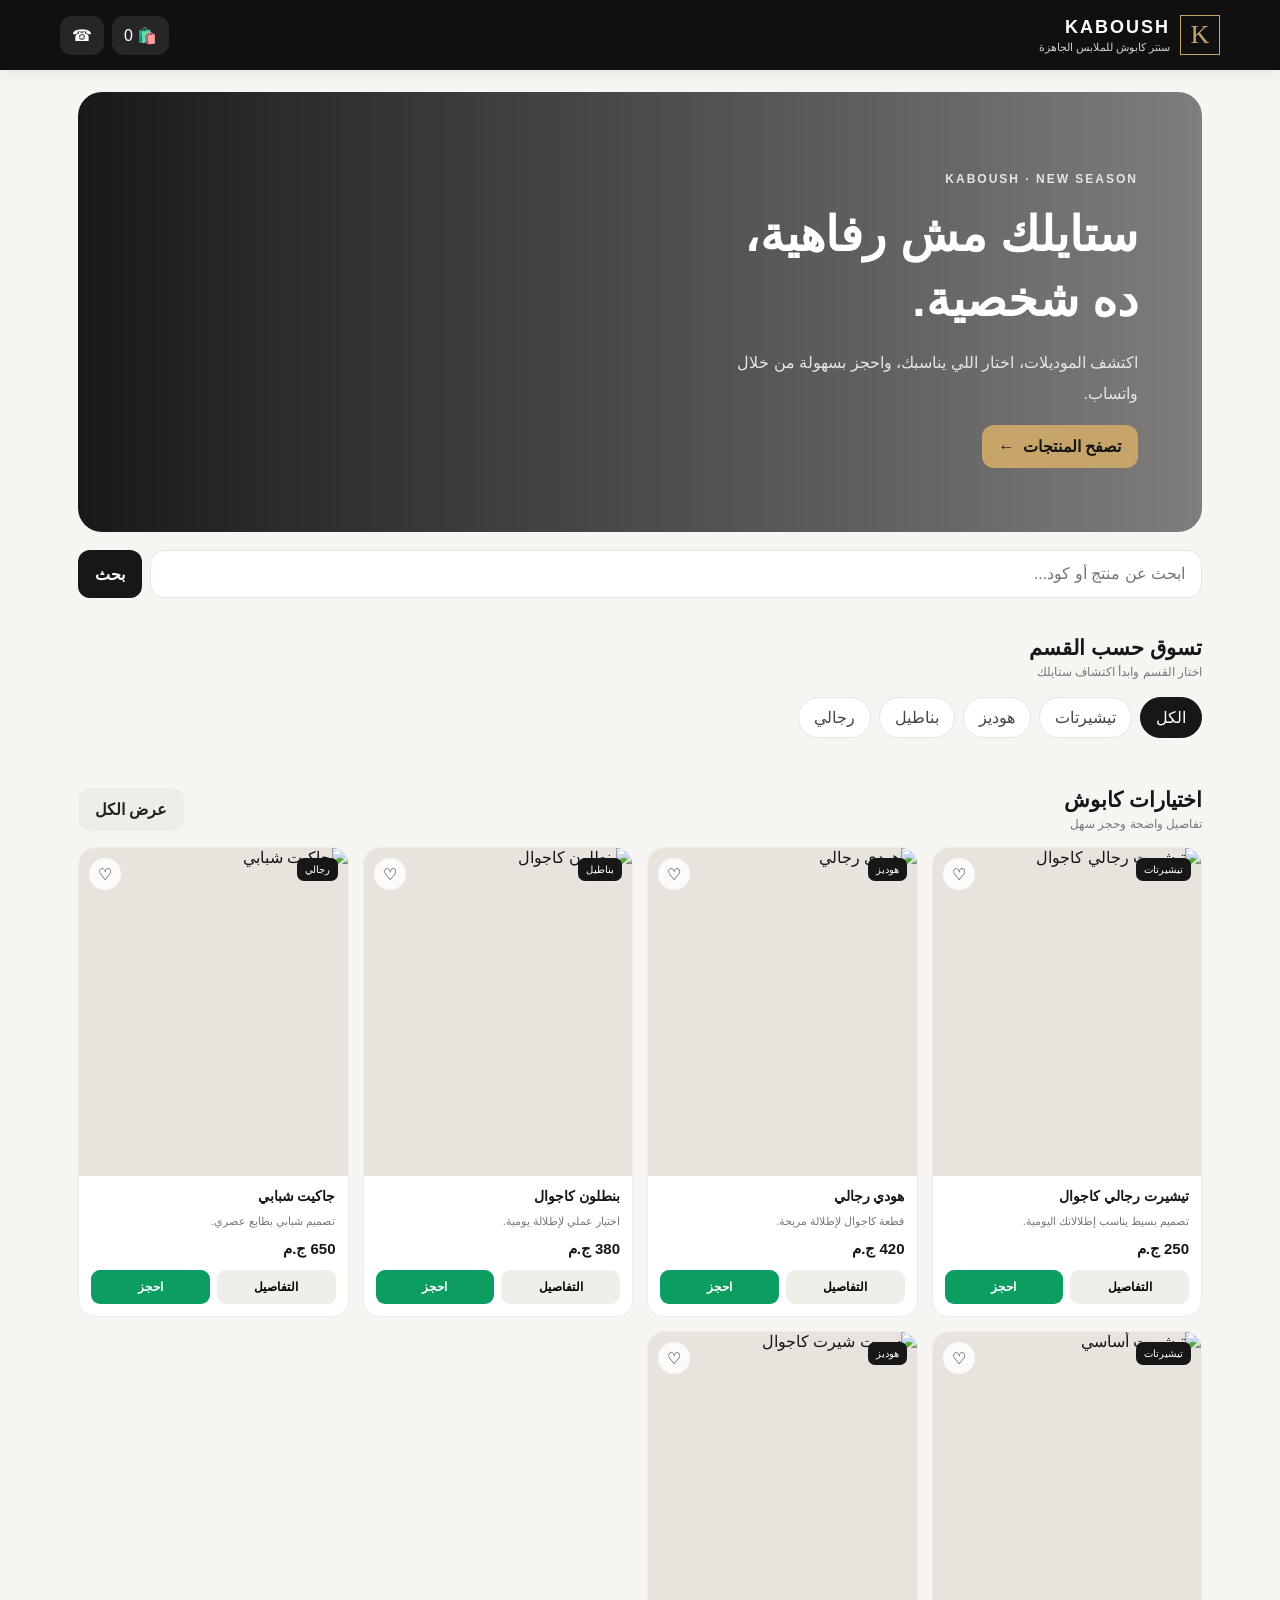
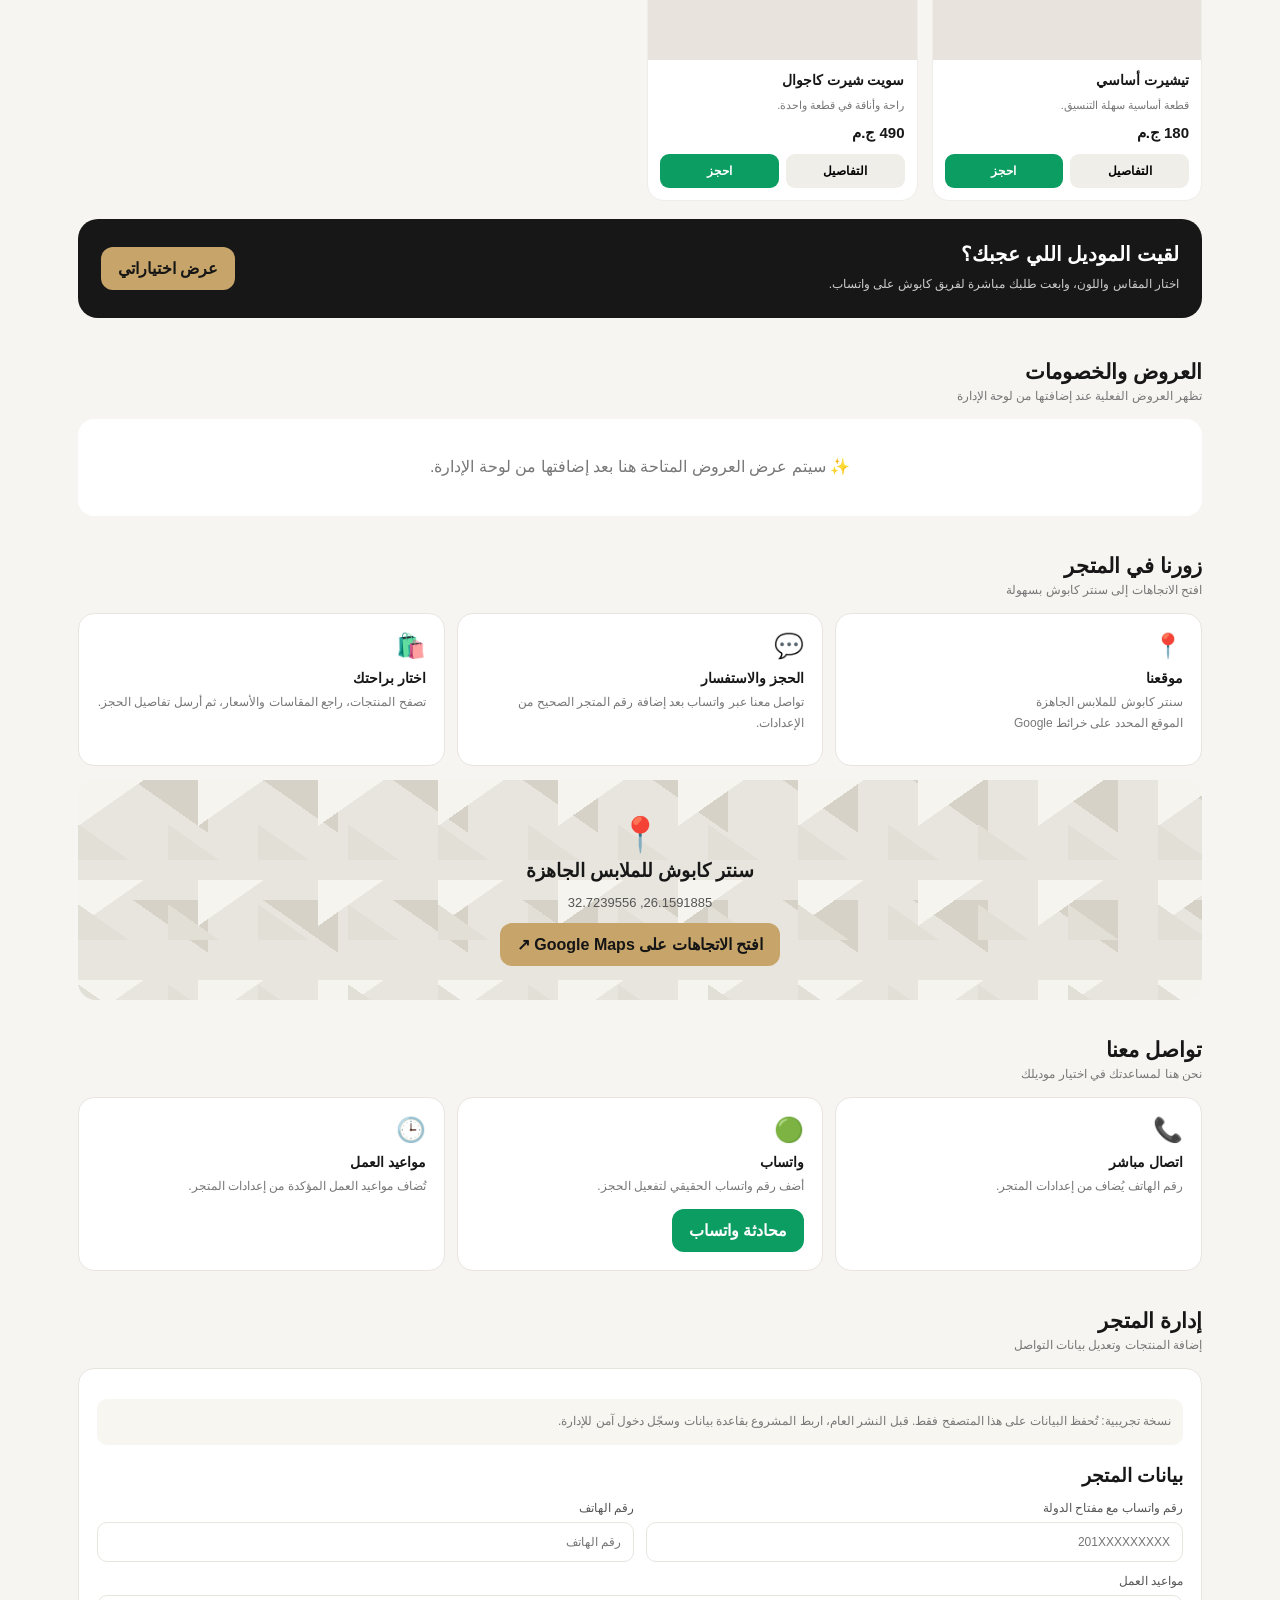
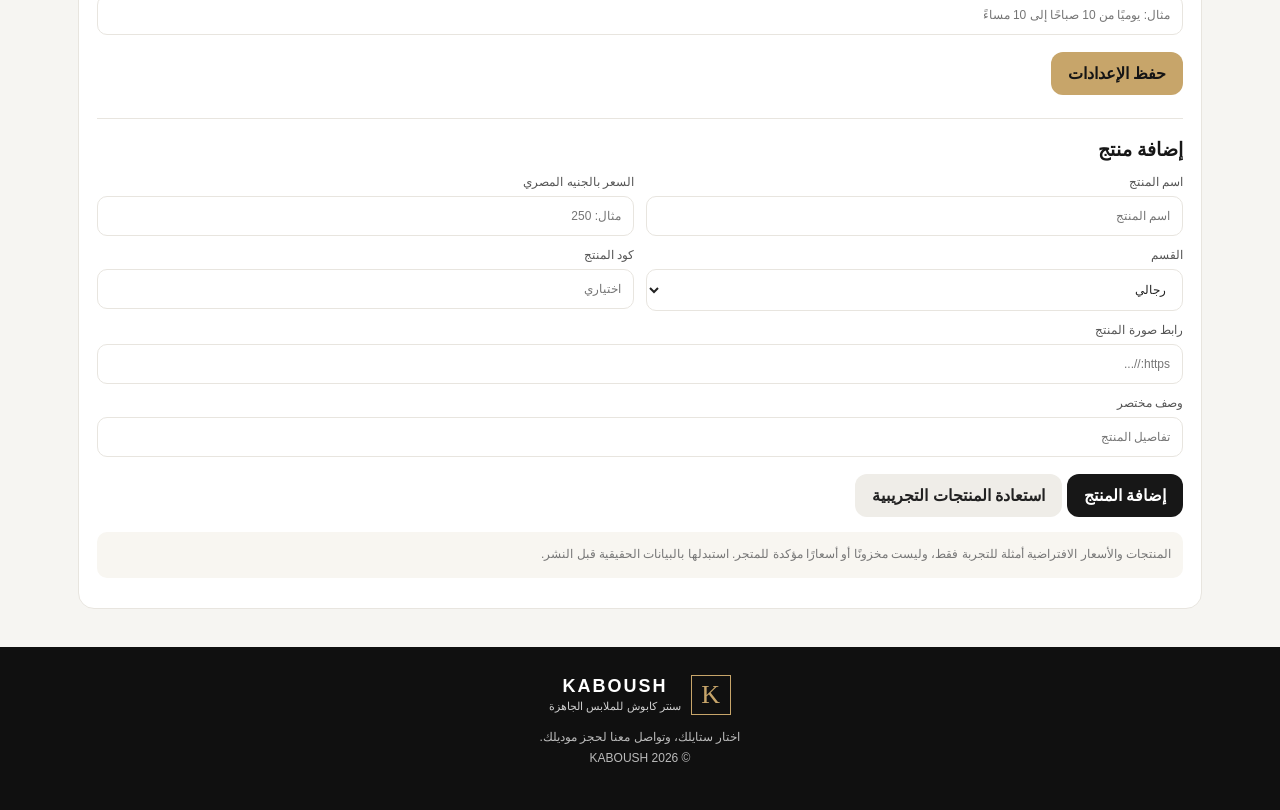
==== index.html @ fc2e143f "Add files via upload" ====
<!doctype html>
<html lang="ar" dir="rtl">
<head>
  <meta charset="utf-8">
  <meta name="viewport" content="width=device-width, initial-scale=1, viewport-fit=cover">
  <meta name="theme-color" content="#111111">
  <meta name="description" content="سنتر كابوش للملابس الجاهزة — تصفح الموديلات واحجز عبر واتساب">
  <title>KABOUSH | سنتر كابوش</title>
  <link rel="manifest" href="manifest.json">
  <link rel="stylesheet" href="styles.css">
</head>
<body>
  <header class="topbar">
    <a class="brand" href="#home" aria-label="الصفحة الرئيسية">
      <span class="brand-mark">K</span>
      <span><strong>KABOUSH</strong><small>سنتر كابوش للملابس الجاهزة</small></span>
    </a>
    <div class="top-actions">
      <button class="icon-button" id="cartTop" aria-label="قائمة الحجز">🛍️ <span id="cartCount">0</span></button>
      <a class="icon-button" href="#contact" aria-label="تواصل معنا">☎</a>
    </div>
  </header>

  <main id="home" class="app-shell">
    <section class="hero">
      <div class="hero-copy">
        <p class="eyebrow">KABOUSH · NEW SEASON</p>
        <h1>ستايلك مش رفاهية،<br>ده شخصية.</h1>
        <p>اكتشف الموديلات، اختار اللي يناسبك، واحجز بسهولة من خلال واتساب.</p>
        <a class="button button-gold" href="#products">تصفح المنتجات <span>←</span></a>
      </div>
    </section>

    <form class="search-bar" id="searchForm">
      <input id="searchInput" type="search" placeholder="ابحث عن منتج أو كود..." aria-label="ابحث عن منتج">
      <button class="button button-dark" type="submit">بحث</button>
    </form>

    <section class="section">
      <div class="section-heading">
        <div><h2>تسوق حسب القسم</h2><p>اختار القسم وابدأ اكتشاف ستايلك</p></div>
      </div>
      <div id="categoryChips" class="chips"></div>
    </section>

    <section class="section" id="products">
      <div class="section-heading">
        <div><h2 id="productHeading">اختيارات كابوش</h2><p>تفاصيل واضحة وحجز سهل</p></div>
        <button class="button button-light" id="showAll">عرض الكل</button>
      </div>
      <div id="productGrid" class="product-grid"></div>
    </section>

    <section class="callout">
      <div><h2>لقيت الموديل اللي عجبك؟</h2><p>اختار المقاس واللون، وابعت طلبك مباشرة لفريق كابوش على واتساب.</p></div>
      <button class="button button-gold" id="openCartCallout">عرض اختياراتي</button>
    </section>

    <section class="section" id="offers">
      <div class="section-heading"><div><h2>العروض والخصومات</h2><p>تظهر العروض الفعلية عند إضافتها من لوحة الإدارة</p></div></div>
      <div class="empty-state">✨ سيتم عرض العروض المتاحة هنا بعد إضافتها من لوحة الإدارة.</div>
    </section>

    <section class="section" id="location">
      <div class="section-heading"><div><h2>زورنا في المتجر</h2><p>افتح الاتجاهات إلى سنتر كابوش بسهولة</p></div></div>
      <div class="info-grid">
        <article class="info-card"><span class="info-icon">📍</span><h3>موقعنا</h3><p>سنتر كابوش للملابس الجاهزة<br>الموقع المحدد على خرائط Google</p></article>
        <article class="info-card"><span class="info-icon">💬</span><h3>الحجز والاستفسار</h3><p>تواصل معنا عبر واتساب بعد إضافة رقم المتجر الصحيح من الإعدادات.</p></article>
        <article class="info-card"><span class="info-icon">🛍️</span><h3>اختار براحتك</h3><p>تصفح المنتجات، راجع المقاسات والأسعار، ثم أرسل تفاصيل الحجز.</p></article>
      </div>
      <div class="map-card">
        <div><span class="map-pin">📍</span><h3>سنتر كابوش للملابس الجاهزة</h3><p>26.1591885, 32.7239556</p>
        <a class="button button-gold" target="_blank" rel="noopener" href="https://www.google.com/maps/dir/?api=1&destination=26.1591885,32.7239556">افتح الاتجاهات على Google Maps ↗</a></div>
      </div>
    </section>

    <section class="section" id="contact">
      <div class="section-heading"><div><h2>تواصل معنا</h2><p>نحن هنا لمساعدتك في اختيار موديلك</p></div></div>
      <div class="info-grid">
        <article class="info-card"><span class="info-icon">📞</span><h3>اتصال مباشر</h3><p id="phoneText">رقم الهاتف يُضاف من إعدادات المتجر.</p><a id="phoneLink" class="button button-light hidden" href="#">اتصل الآن</a></article>
        <article class="info-card"><span class="info-icon">🟢</span><h3>واتساب</h3><p id="whatsappText">أضف رقم واتساب الحقيقي لتفعيل الحجز.</p><button class="button button-green" id="contactWhatsApp">محادثة واتساب</button></article>
        <article class="info-card"><span class="info-icon">🕒</span><h3>مواعيد العمل</h3><p id="hoursText">تُضاف مواعيد العمل المؤكدة من إعدادات المتجر.</p></article>
      </div>
    </section>

    <section class="section" id="admin">
      <div class="section-heading"><div><h2>إدارة المتجر</h2><p>إضافة المنتجات وتعديل بيانات التواصل</p></div></div>
      <div class="admin-panel">
        <p class="notice">نسخة تجريبية: تُحفظ البيانات على هذا المتصفح فقط. قبل النشر العام، اربط المشروع بقاعدة بيانات وسجّل دخول آمن للإدارة.</p>
        <h3>بيانات المتجر</h3>
        <div class="form-grid">
          <label>رقم واتساب مع مفتاح الدولة<input id="adminWhatsapp" inputmode="numeric" placeholder="201XXXXXXXXX"></label>
          <label>رقم الهاتف<input id="adminPhone" inputmode="tel" placeholder="رقم الهاتف"></label>
          <label class="full-width">مواعيد العمل<input id="adminHours" placeholder="مثال: يوميًا من 10 صباحًا إلى 10 مساءً"></label>
        </div>
        <button class="button button-gold" id="saveSettings">حفظ الإعدادات</button>
        <hr>
        <h3>إضافة منتج</h3>
        <div class="form-grid">
          <label>اسم المنتج<input id="pName" placeholder="اسم المنتج"></label>
          <label>السعر بالجنيه المصري<input id="pPrice" type="number" min="0" placeholder="مثال: 250"></label>
          <label>القسم<select id="pCategory"><option>رجالي</option><option>تيشيرتات</option><option>بناطيل</option><option>هوديز</option><option>أخرى</option></select></label>
          <label>كود المنتج<input id="pCode" placeholder="اختياري"></label>
          <label class="full-width">رابط صورة المنتج<input id="pImage" type="url" placeholder="https://..."></label>
          <label class="full-width">وصف مختصر<input id="pDesc" placeholder="تفاصيل المنتج"></label>
        </div>
        <button class="button button-dark" id="addProduct">إضافة المنتج</button>
        <button class="button button-light" id="resetDemo">استعادة المنتجات التجريبية</button>
        <p class="notice">المنتجات والأسعار الافتراضية أمثلة للتجربة فقط، وليست مخزونًا أو أسعارًا مؤكدة للمتجر. استبدلها بالبيانات الحقيقية قبل النشر.</p>
      </div>
    </section>
  </main>

  <footer class="footer">
    <div class="brand footer-brand"><span class="brand-mark">K</span><span><strong>KABOUSH</strong><small>سنتر كابوش للملابس الجاهزة</small></span></div>
    <p>اختار ستايلك، وتواصل معنا لحجز موديلك.<br>© <span id="year"></span> KABOUSH</p>
  </footer>

  <nav class="bottom-nav" aria-label="التنقل الرئيسي">
    <a class="nav-item active" href="#home"><span>⌂</span>الرئيسية</a>
    <a class="nav-item" href="#products"><span>▦</span>المنتجات</a>
    <a class="nav-item" href="#offers"><span>％</span>العروض</a>
    <button class="nav-item" id="cartNav"><span>♡</span>اختياراتي</button>
    <a class="nav-item" href="#location"><span>⌖</span>موقعنا</a>
  </nav>

  <div class="modal-backdrop" id="modalBackdrop" role="dialog" aria-modal="true" aria-labelledby="modalTitle">
    <div class="modal">
      <div class="modal-heading"><h2 id="modalTitle">تفاصيل المنتج</h2><button class="close-button" id="closeModal" aria-label="إغلاق">×</button></div>
      <div id="modalBody"></div>
    </div>
  </div>
  <div id="toast" class="toast" role="status"></div>
  <script src="app.js"></script>
</body>
</html>
---- styles.css ----
*{box-sizing:border-box} :root{--bg:#f6f5f2;--ink:#171717;--muted:#777;--card:#fff;--gold:#c7a56a;--green:#0b9d62;--line:#e8e5df;--dark:#101010}html{scroll-behavior:smooth;scroll-padding-top:82px}body{margin:0;background:var(--bg);color:var(--ink);font-family:Tahoma,Arial,sans-serif}button,input,select{font:inherit}button,a{cursor:pointer}a{color:inherit;text-decoration:none}.topbar{height:70px;background:#101010;color:white;display:flex;align-items:center;justify-content:space-between;padding:0 max(14px,calc((100vw - 1160px)/2));position:sticky;top:0;z-index:10;box-shadow:0 3px 18px #0001}.brand{display:flex;align-items:center;gap:10px}.brand-mark{width:40px;height:40px;border:1px solid var(--gold);color:var(--gold);display:grid;place-items:center;font-family:Georgia,serif;font-size:26px;flex-shrink:0}.brand strong{display:block;letter-spacing:2px;font-size:18px}.brand small{display:block;color:#cfcfcf;font-size:11px;margin-top:3px}.top-actions{display:flex;gap:8px}.icon-button{background:#262626;color:white;border:0;border-radius:12px;padding:10px 12px}.app-shell{max-width:1160px;margin:auto;padding-bottom:20px}.hero{margin:22px 18px 18px;border-radius:24px;overflow:hidden;min-height:310px;background:linear-gradient(90deg,#080808ed,#08080880),url('https://images.unsplash.com/photo-1529139574466-a303027c1d8b?auto=format&fit=crop&w=1600&q=85') center 38%/cover;color:white;display:flex;align-items:center;padding:clamp(24px,6vw,64px)}.hero-copy{max-width:520px}.eyebrow{color:var(--gold);font-size:12px;letter-spacing:2px;font-weight:bold}.hero h1{font-size:clamp(30px,5vw,48px);line-height:1.35;margin:12px 0}.hero p{color:#e5e5e5;line-height:1.9;max-width:440px}.button{border:0;border-radius:12px;padding:12px 17px;font-weight:bold;display:inline-flex;align-items:center;justify-content:center;gap:8px;transition:transform .18s,opacity .18s}.button:hover{transform:translateY(-1px)}.button-gold{background:var(--gold);color:#151515}.button-dark{background:#171717;color:white}.button-light{background:#efede8;color:#222}.button-green{background:var(--green);color:white}.search-bar{display:flex;gap:8px;margin:0 18px 18px}.search-bar input{flex:1;min-width:0;padding:14px 16px;border:1px solid var(--line);border-radius:14px;background:white;outline:none}.search-bar input:focus,input:focus,select:focus{border-color:var(--gold);box-shadow:0 0 0 3px #c7a56a22}.section{padding:8px 18px 18px}.section-heading{display:flex;align-items:center;justify-content:space-between;gap:12px;margin:12px 0 16px}.section-heading h2{font-size:21px;margin:0}.section-heading p{color:var(--muted);font-size:12px;margin:5px 0 0}.chips{display:flex;gap:8px;overflow:auto;padding:2px 0 12px}.chip{white-space:nowrap;padding:10px 15px;border:1px solid var(--line);background:white;border-radius:999px;color:#444}.chip.active{background:#171717;color:white;border-color:#171717}.product-grid{display:grid;grid-template-columns:repeat(4,minmax(0,1fr));gap:14px}.product-card{background:var(--card);border-radius:17px;overflow:hidden;border:1px solid #efede8;transition:transform .2s,box-shadow .2s}.product-card:hover{transform:translateY(-3px);box-shadow:0 12px 28px #0000000d}.product-photo{aspect-ratio:.82;position:relative;background:#e8e4dd;overflow:hidden}.product-photo img{width:100%;height:100%;object-fit:cover;display:block}.badge{position:absolute;top:10px;right:10px;background:#171717;color:white;font-size:10px;padding:6px 8px;border-radius:7px}.heart{position:absolute;left:10px;top:10px;background:#ffffffdb;border-radius:50%;width:32px;height:32px;border:0}.product-info{padding:12px}.product-name{font-size:14px;font-weight:bold;margin:0 0 8px}.product-desc{font-size:11px;color:var(--muted);margin:0 0 10px;line-height:1.7}.price-row{display:flex;align-items:center;gap:8px;margin-bottom:12px}.price{font-weight:bold;font-size:15px}.product-actions{display:flex;gap:7px}.product-actions button{flex:1;border:0;border-radius:9px;padding:10px 6px;font-size:12px;font-weight:bold}.view-button{background:#f0eee9}.book-button{background:var(--green);color:white}.empty-state{padding:34px 15px;text-align:center;color:var(--muted);background:white;border-radius:16px;line-height:1.8}.callout{margin:0 18px 22px;background:#171717;color:white;border-radius:20px;padding:23px;display:flex;align-items:center;justify-content:space-between;gap:16px}.callout h2{font-size:20px;margin:0 0 8px}.callout p{font-size:12px;color:#ccc;line-height:1.7;margin:0}.callout .button{flex-shrink:0}.info-grid{display:grid;grid-template-columns:repeat(3,1fr);gap:12px}.info-card{background:white;border:1px solid var(--line);border-radius:16px;padding:18px}.info-icon{font-size:24px}.info-card h3{font-size:14px;margin:10px 0 6px}.info-card p{font-size:12px;line-height:1.8;color:var(--muted);margin:0 0 12px}.map-card{margin-top:14px;background-color:#e8e5df;border-radius:18px;min-height:220px;display:grid;place-items:center;text-align:center;padding:24px;background-image:linear-gradient(35deg,#e2dfd6 25%,transparent 25%),linear-gradient(145deg,#f6f4ee 25%,transparent 25%),linear-gradient(35deg,transparent 75%,#d6d2c8 75%);background-size:90px 80px,120px 100px,130px 120px}.map-pin{font-size:34px}.map-card h3{margin:6px}.map-card p{font-size:13px;color:#555}.footer{background:#101010;color:white;padding:28px 20px;margin-top:20px;text-align:center}.footer-brand{justify-content:center}.footer p{color:#bbb;font-size:12px;line-height:1.8}.bottom-nav{position:fixed;bottom:0;left:0;right:0;z-index:20;background:#fff;border-top:1px solid var(--line);display:flex;justify-content:center;padding-bottom:env(safe-area-inset-bottom);box-shadow:0 -4px 18px #00000008}.bottom-nav>*{width:min(1160px,100%)}.bottom-nav{display:grid;grid-template-columns:repeat(5,1fr)}.nav-item{background:white;color:#777;border:0;padding:9px 4px 7px;font-size:10px;display:flex;align-items:center;flex-direction:column;gap:4px}.nav-item span{font-size:19px}.nav-item.active{color:#111;font-weight:bold}.nav-item.active span{color:#b48b4e}.modal-backdrop{position:fixed;inset:0;background:#0008;z-index:50;display:none;align-items:flex-end;justify-content:center}.modal-backdrop.show{display:flex}.modal{background:white;border-radius:24px 24px 0 0;width:min(600px,100%);max-height:92vh;overflow:auto;padding:22px}.modal-heading{display:flex;justify-content:space-between;align-items:center;gap:10px}.modal-heading h2{font-size:20px}.close-button{background:#eee;border:0;border-radius:50%;width:36px;height:36px;font-size:22px}.detail-image{width:100%;max-height:290px;object-fit:cover;border-radius:14px}.field-label,.form-grid label{display:flex;flex-direction:column;gap:7px;font-size:12px;color:#555}.form-grid{display:grid;grid-template-columns:1fr 1fr;gap:12px;margin:14px 0}.form-grid input,.form-grid select,.modal input,.modal select{width:100%;padding:12px;border:1px solid var(--line);border-radius:10px;background:white;color:#222}.full-width{grid-column:1/-1}.cart-line{display:flex;align-items:center;gap:12px;border-bottom:1px solid var(--line);padding:12px 0}.cart-line img{width:65px;height:75px;object-fit:cover;border-radius:10px}.cart-grow{flex:1;min-width:0}.cart-grow p{font-size:12px;color:#777;line-height:1.7}.qty-controls{display:flex;gap:8px;align-items:center}.qty-controls button{background:#eee;border:0;border-radius:7px;padding:5px 10px}.notice{font-size:12px;color:#777;line-height:1.8;background:#f8f6f1;padding:12px;border-radius:10px}.admin-panel{background:#fff;border:1px solid var(--line);padding:18px;border-radius:16px}.admin-panel h3{margin:20px 0 10px}.admin-panel hr{border:0;border-top:1px solid var(--line);margin:20px 0}.admin-panel .button{margin:3px 0}.toast{position:fixed;bottom:92px;left:50%;transform:translateX(-50%);background:#171717;color:white;padding:12px 18px;border-radius:12px;z-index:100;display:none;max-width:90%;font-size:13px}.toast.show{display:block}.hidden{display:none!important}@media(max-width:800px){.product-grid{grid-template-columns:repeat(2,minmax(0,1fr));gap:10px}.hero{min-height:300px;margin:12px;border-radius:20px;background-position:58% center}.hero h1{font-size:30px}.section{padding:8px 12px 16px}.search-bar{margin:0 12px 14px}.callout{margin:0 12px 20px}.info-grid{grid-template-columns:1fr}.topbar{padding:0 12px}.brand strong{font-size:16px}.product-info{padding:10px}.product-name{font-size:13px}.app-shell{padding-bottom:80px}.footer{margin-bottom:60px}}@media(min-width:801px){.bottom-nav{display:none}.modal-backdrop{align-items:center}.modal{border-radius:24px}.app-shell{padding-bottom:0}}@media(max-width:380px){.product-actions{flex-direction:column}.brand small{font-size:9px}.callout{align-items:flex-start;flex-direction:column}.form-grid{grid-template-columns:1fr}.full-width{grid-column:auto}}
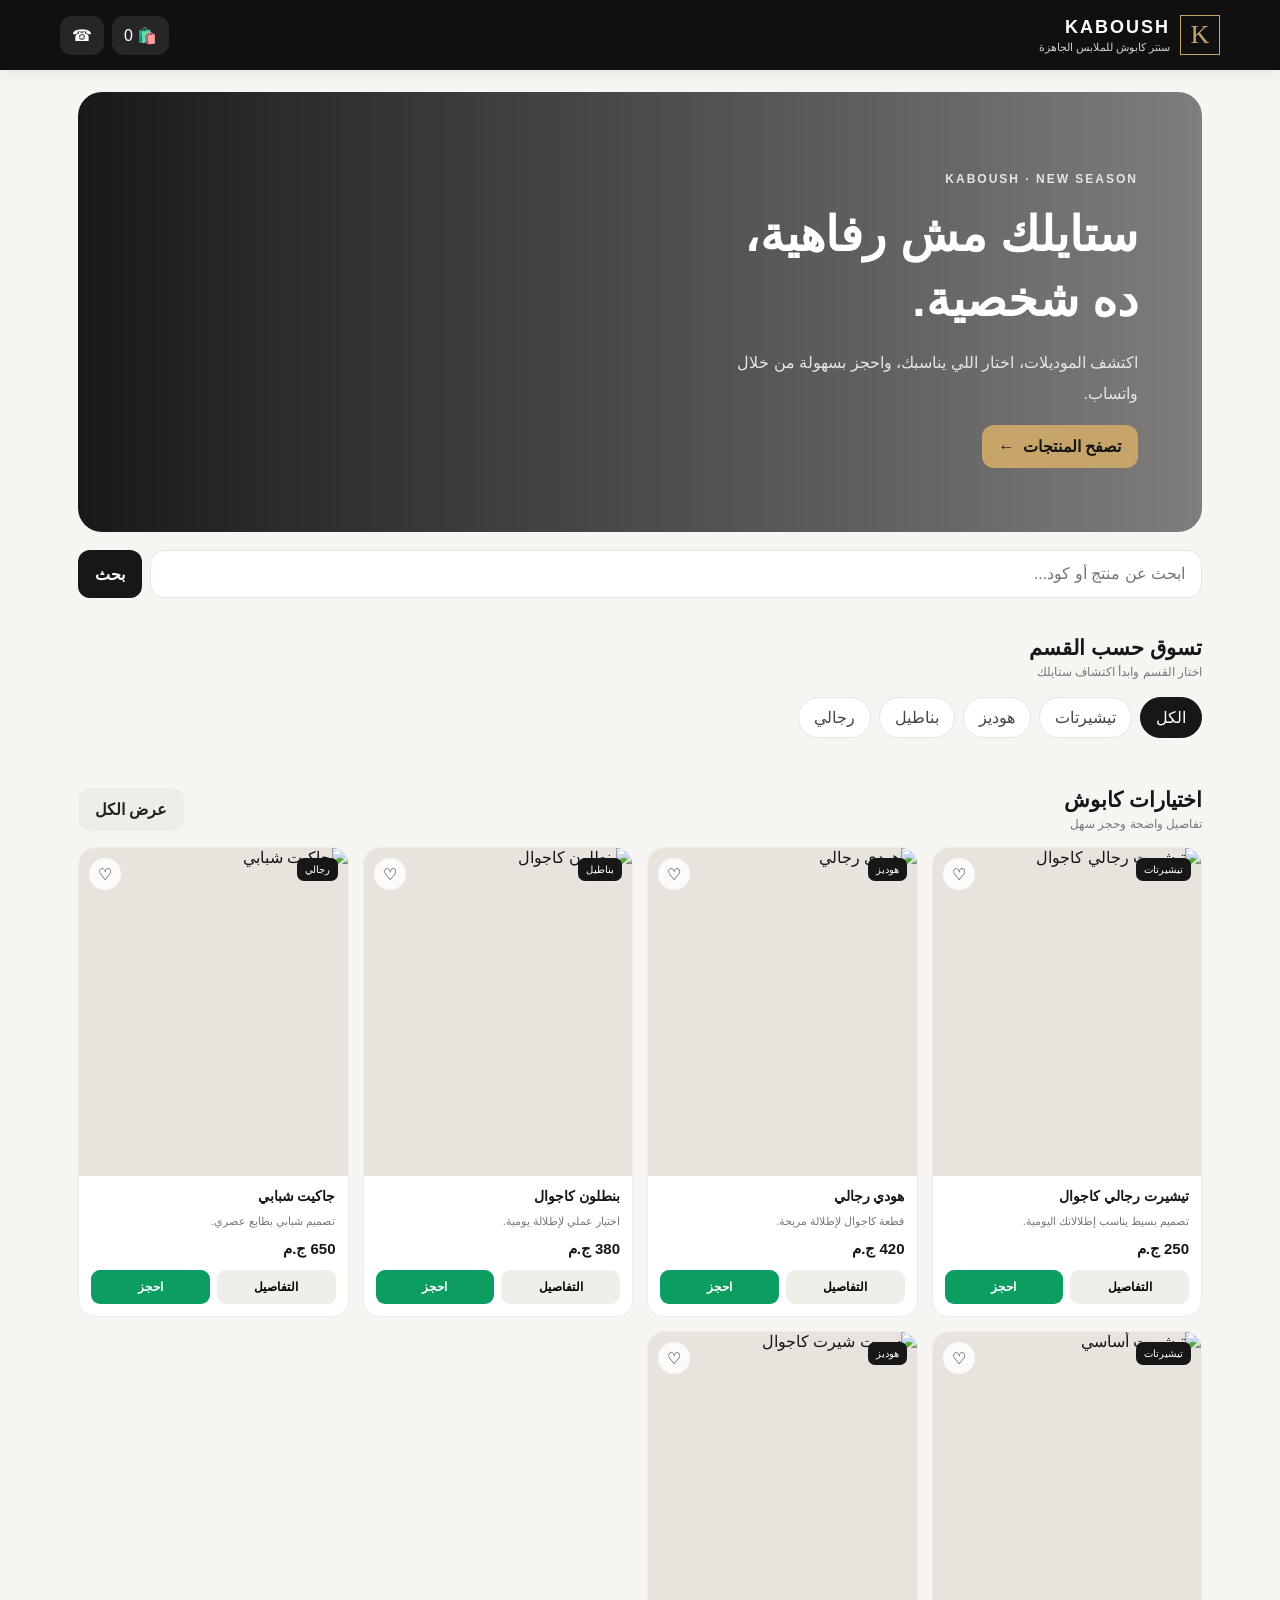
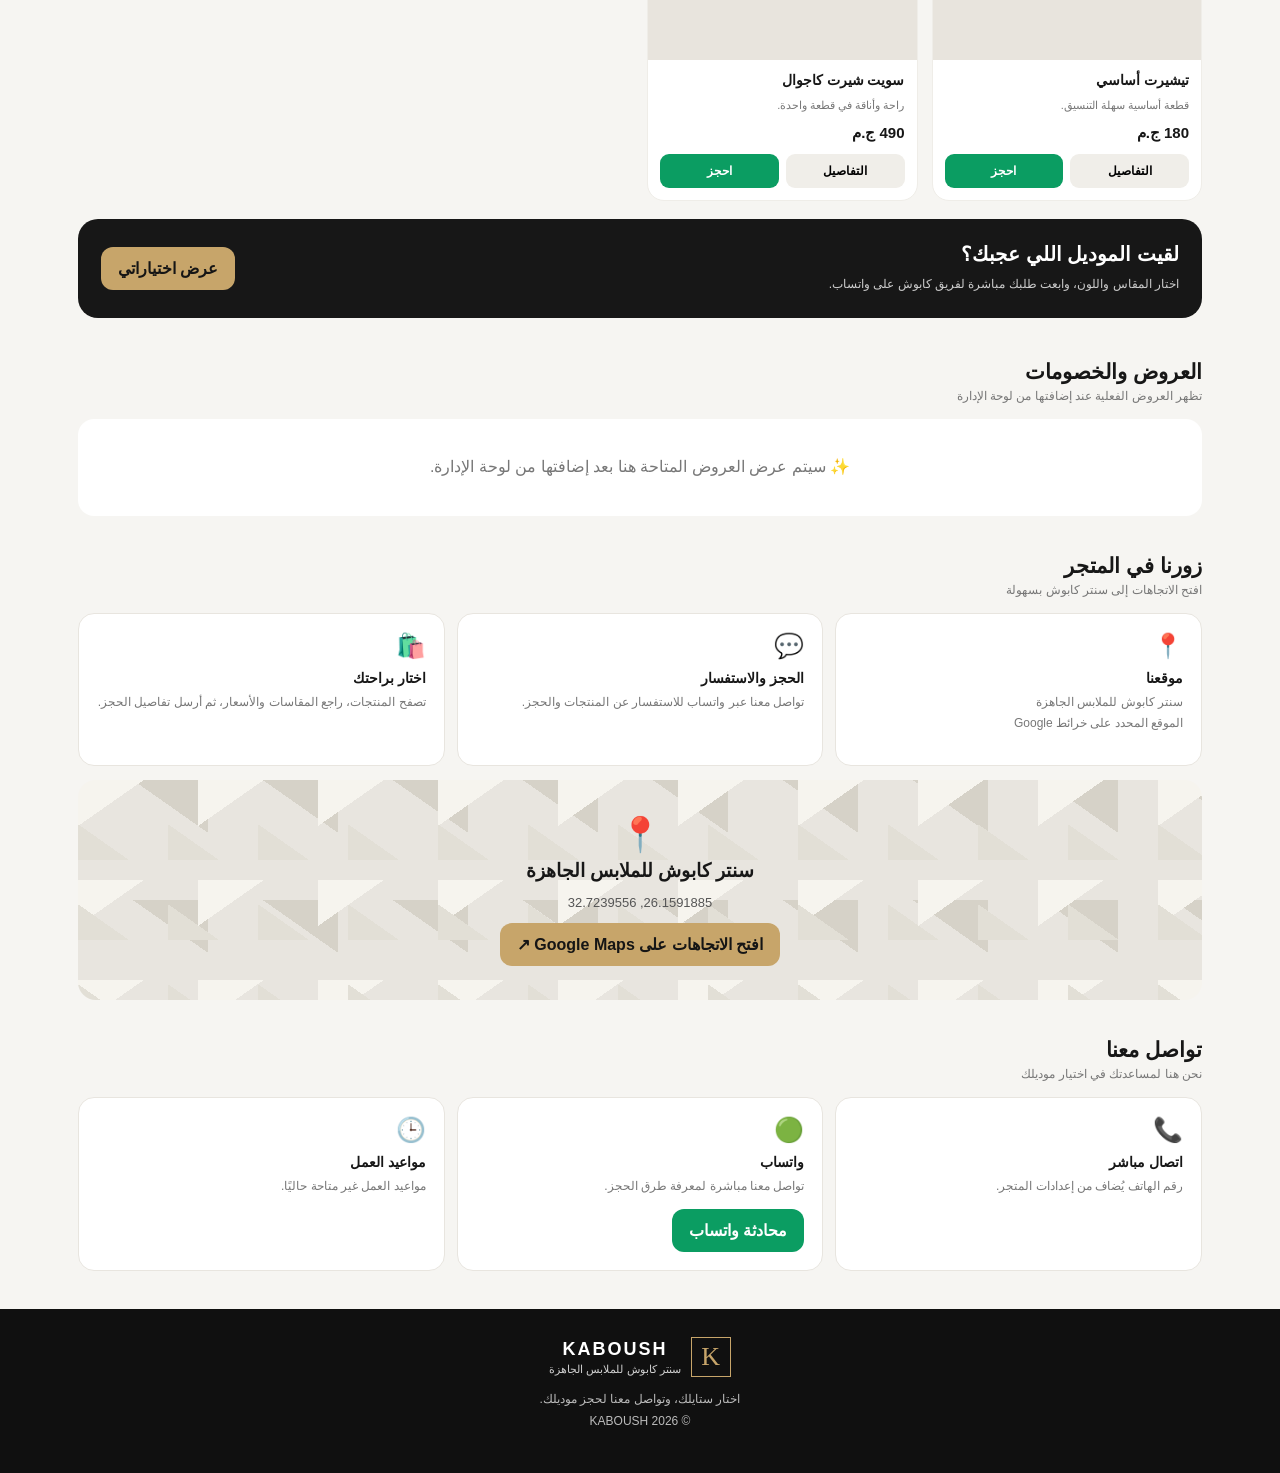
==== commit dc174b43: "Add files via upload" ====
--- a/index.html
+++ b/index.html
@@ -65,7 +65,7 @@
       <div class="section-heading"><div><h2>زورنا في المتجر</h2><p>افتح الاتجاهات إلى سنتر كابوش بسهولة</p></div></div>
       <div class="info-grid">
         <article class="info-card"><span class="info-icon">📍</span><h3>موقعنا</h3><p>سنتر كابوش للملابس الجاهزة<br>الموقع المحدد على خرائط Google</p></article>
-        <article class="info-card"><span class="info-icon">💬</span><h3>الحجز والاستفسار</h3><p>تواصل معنا عبر واتساب بعد إضافة رقم المتجر الصحيح من الإعدادات.</p></article>
+        <article class="info-card"><span class="info-icon">💬</span><h3>الحجز والاستفسار</h3><p>تواصل معنا عبر واتساب للاستفسار عن المنتجات والحجز.</p></article>
         <article class="info-card"><span class="info-icon">🛍️</span><h3>اختار براحتك</h3><p>تصفح المنتجات، راجع المقاسات والأسعار، ثم أرسل تفاصيل الحجز.</p></article>
       </div>
       <div class="map-card">
@@ -83,32 +83,6 @@
       </div>
     </section>
 
-    <section class="section" id="admin">
-      <div class="section-heading"><div><h2>إدارة المتجر</h2><p>إضافة المنتجات وتعديل بيانات التواصل</p></div></div>
-      <div class="admin-panel">
-        <p class="notice">نسخة تجريبية: تُحفظ البيانات على هذا المتصفح فقط. قبل النشر العام، اربط المشروع بقاعدة بيانات وسجّل دخول آمن للإدارة.</p>
-        <h3>بيانات المتجر</h3>
-        <div class="form-grid">
-          <label>رقم واتساب مع مفتاح الدولة<input id="adminWhatsapp" inputmode="numeric" placeholder="201XXXXXXXXX"></label>
-          <label>رقم الهاتف<input id="adminPhone" inputmode="tel" placeholder="رقم الهاتف"></label>
-          <label class="full-width">مواعيد العمل<input id="adminHours" placeholder="مثال: يوميًا من 10 صباحًا إلى 10 مساءً"></label>
-        </div>
-        <button class="button button-gold" id="saveSettings">حفظ الإعدادات</button>
-        <hr>
-        <h3>إضافة منتج</h3>
-        <div class="form-grid">
-          <label>اسم المنتج<input id="pName" placeholder="اسم المنتج"></label>
-          <label>السعر بالجنيه المصري<input id="pPrice" type="number" min="0" placeholder="مثال: 250"></label>
-          <label>القسم<select id="pCategory"><option>رجالي</option><option>تيشيرتات</option><option>بناطيل</option><option>هوديز</option><option>أخرى</option></select></label>
-          <label>كود المنتج<input id="pCode" placeholder="اختياري"></label>
-          <label class="full-width">رابط صورة المنتج<input id="pImage" type="url" placeholder="https://..."></label>
-          <label class="full-width">وصف مختصر<input id="pDesc" placeholder="تفاصيل المنتج"></label>
-        </div>
-        <button class="button button-dark" id="addProduct">إضافة المنتج</button>
-        <button class="button button-light" id="resetDemo">استعادة المنتجات التجريبية</button>
-        <p class="notice">المنتجات والأسعار الافتراضية أمثلة للتجربة فقط، وليست مخزونًا أو أسعارًا مؤكدة للمتجر. استبدلها بالبيانات الحقيقية قبل النشر.</p>
-      </div>
-    </section>
   </main>
 
   <footer class="footer">
@@ -131,6 +105,7 @@
     </div>
   </div>
   <div id="toast" class="toast" role="status"></div>
+  <script src="catalog.js"></script>
   <script src="app.js"></script>
 </body>
 </html>
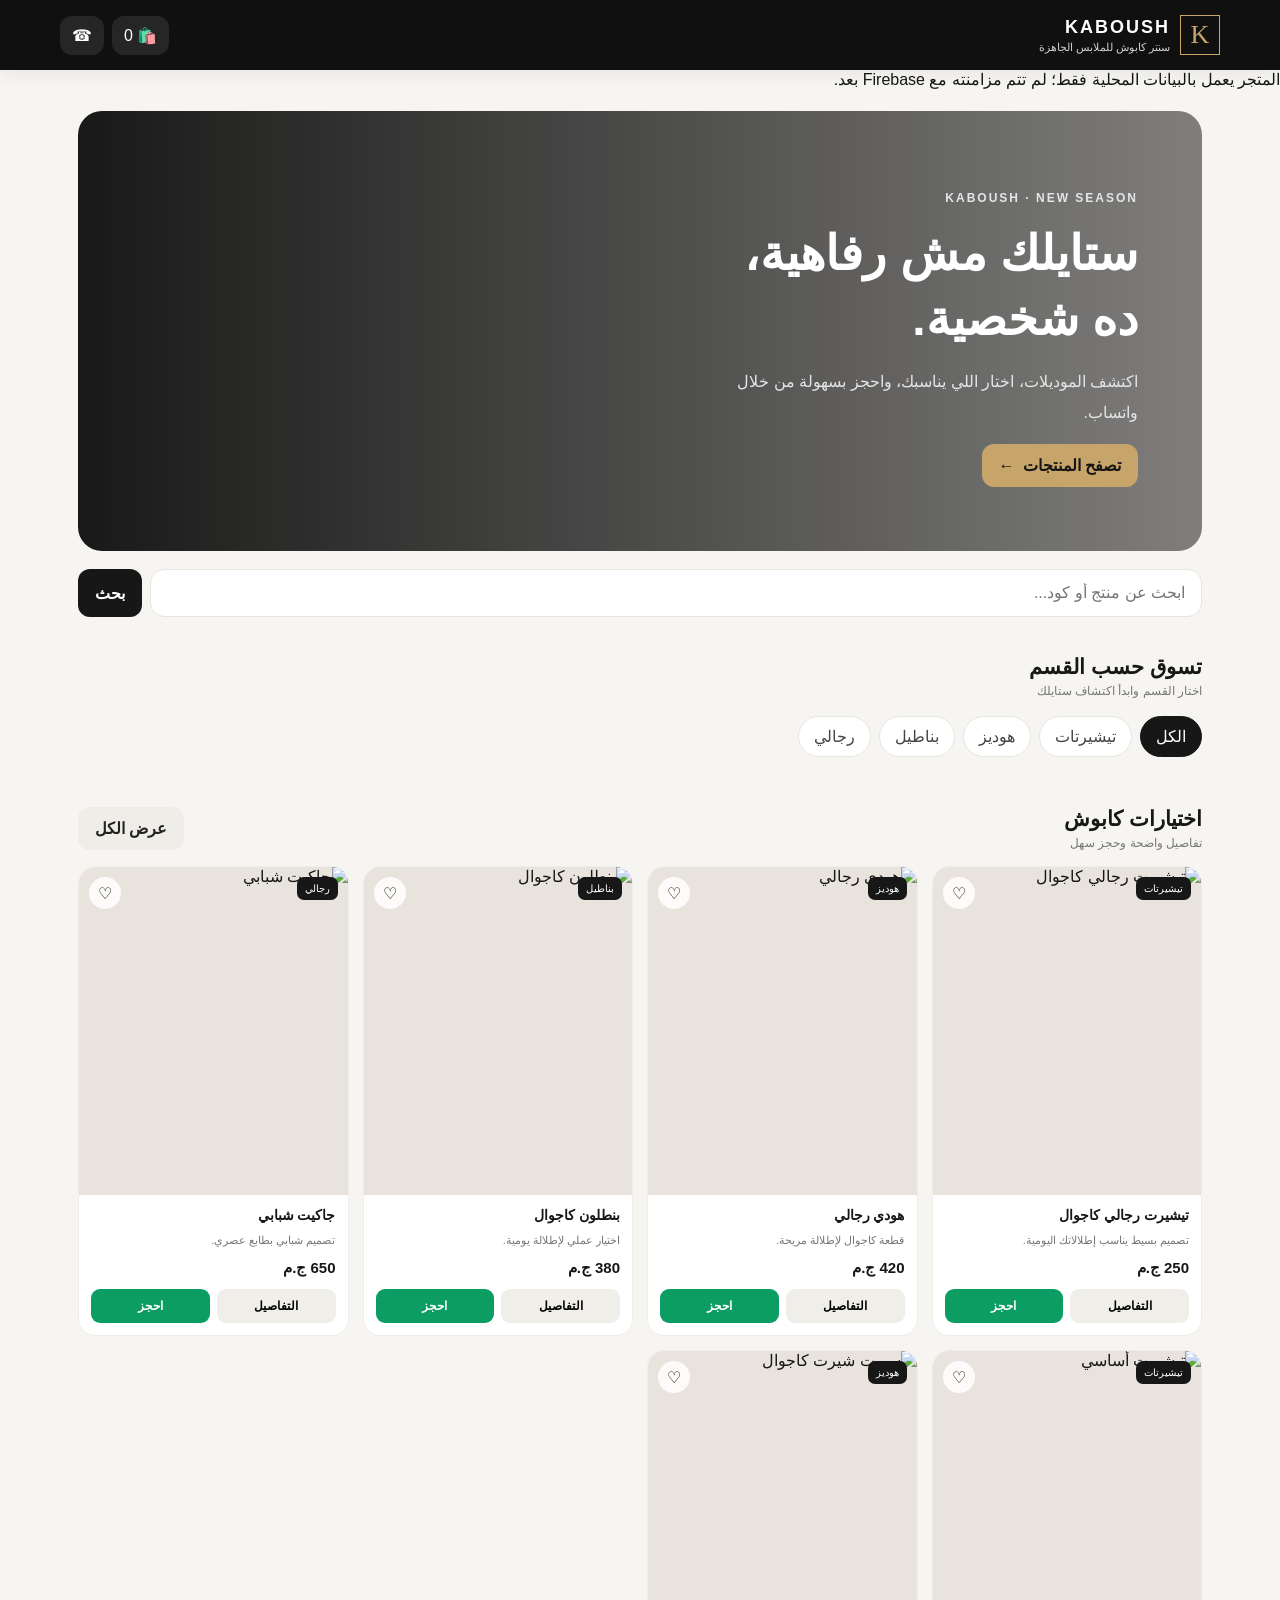
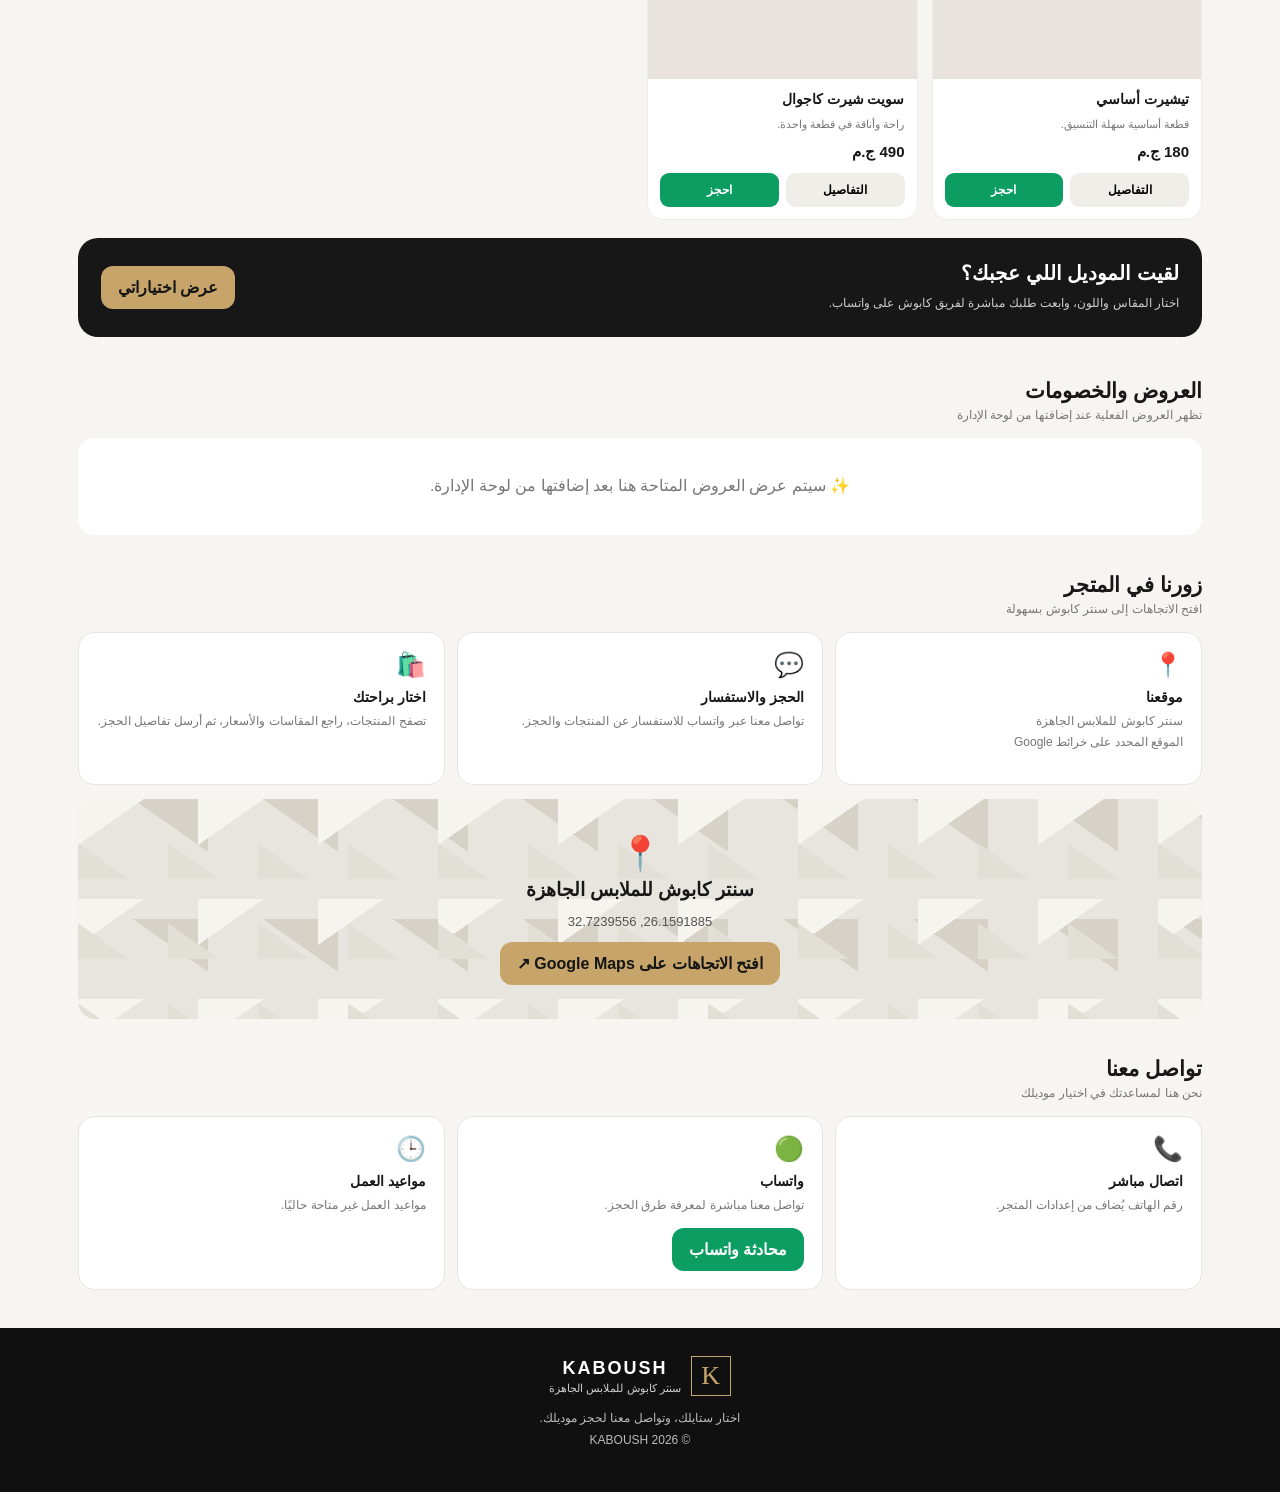
==== commit 306a4a95: "Add files via upload" ====
--- a/index.html
+++ b/index.html
@@ -20,6 +20,7 @@
       <a class="icon-button" href="#contact" aria-label="تواصل معنا">☎</a>
     </div>
   </header>
+  <div class="cloud-status hidden" id="cloudStatus" role="status"></div>
 
   <main id="home" class="app-shell">
     <section class="hero">
@@ -105,6 +106,10 @@
     </div>
   </div>
   <div id="toast" class="toast" role="status"></div>
+  <script src="https://www.gstatic.com/firebasejs/10.14.1/firebase-app-compat.js"></script>
+  <script src="https://www.gstatic.com/firebasejs/10.14.1/firebase-firestore-compat.js"></script>
+  <script src="firebase-config.js"></script>
+  <script src="firebase-store.js"></script>
   <script src="catalog.js"></script>
   <script src="app.js"></script>
 </body>
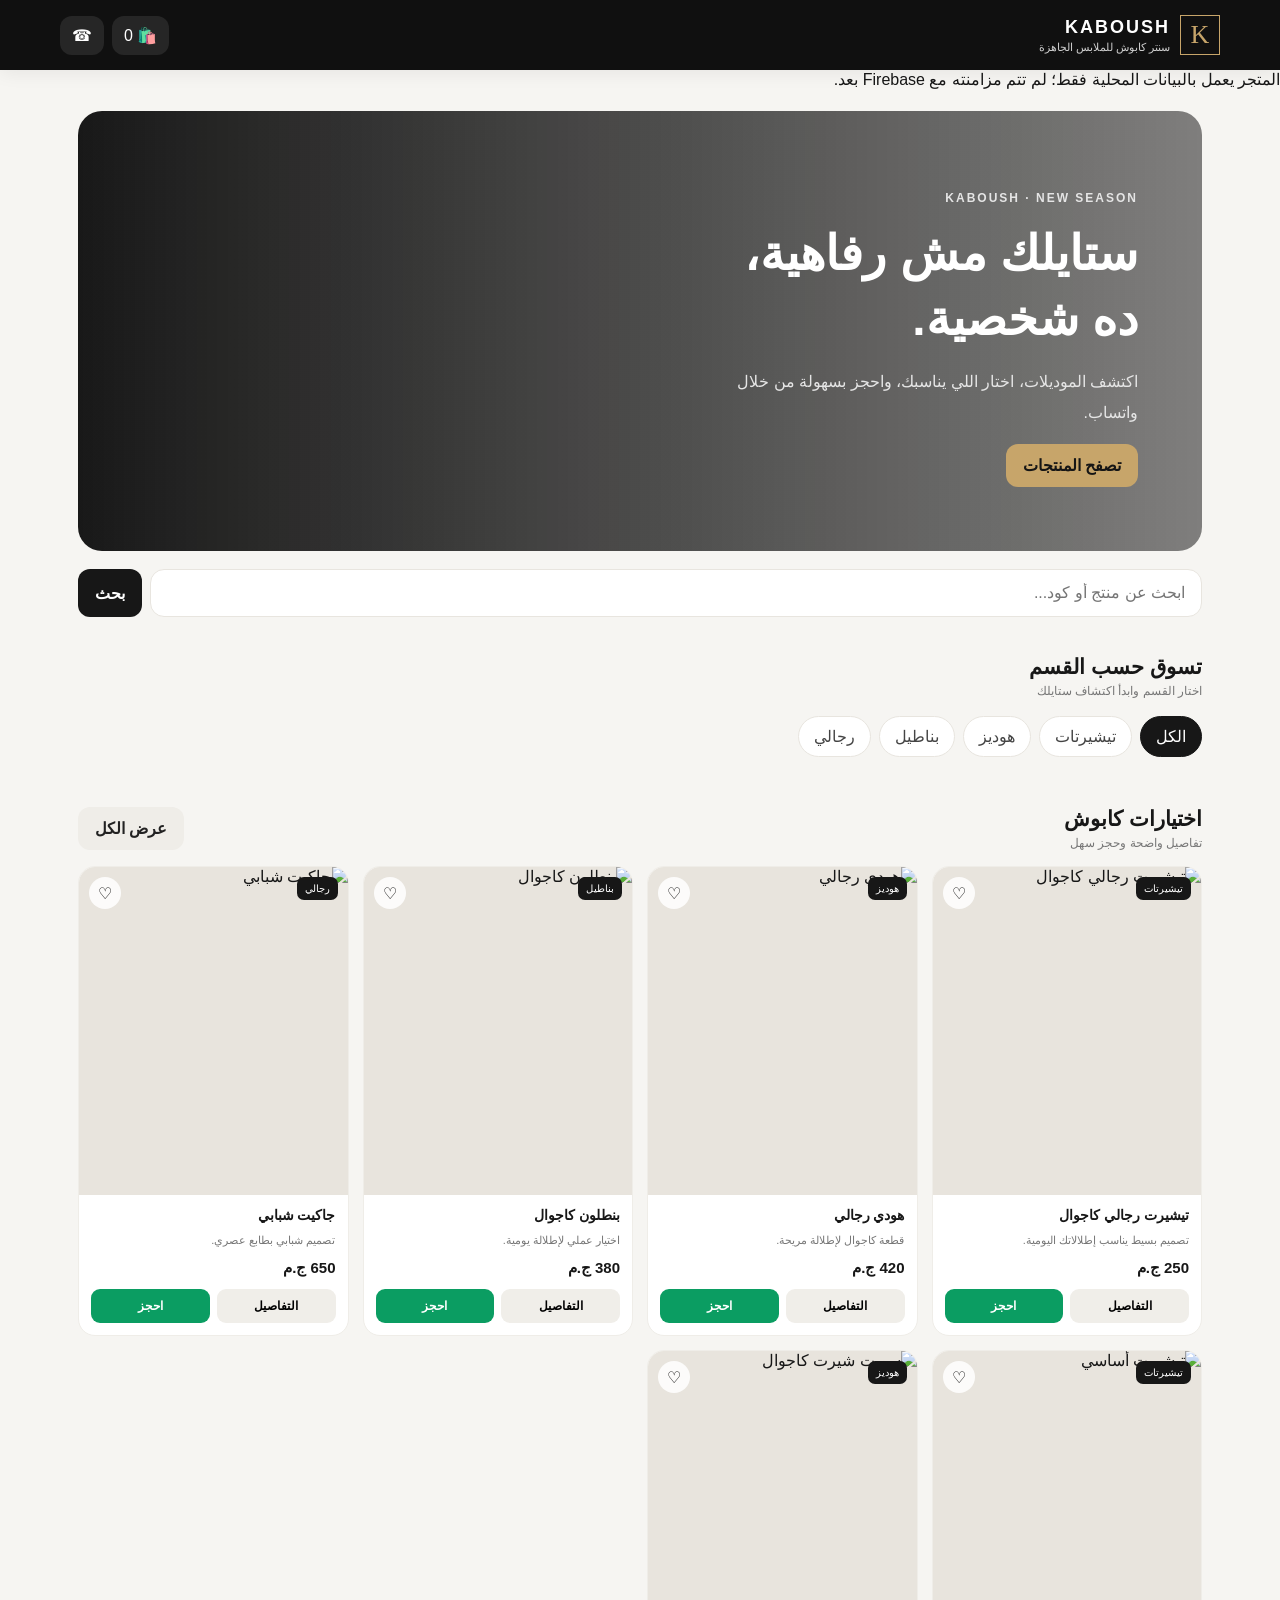
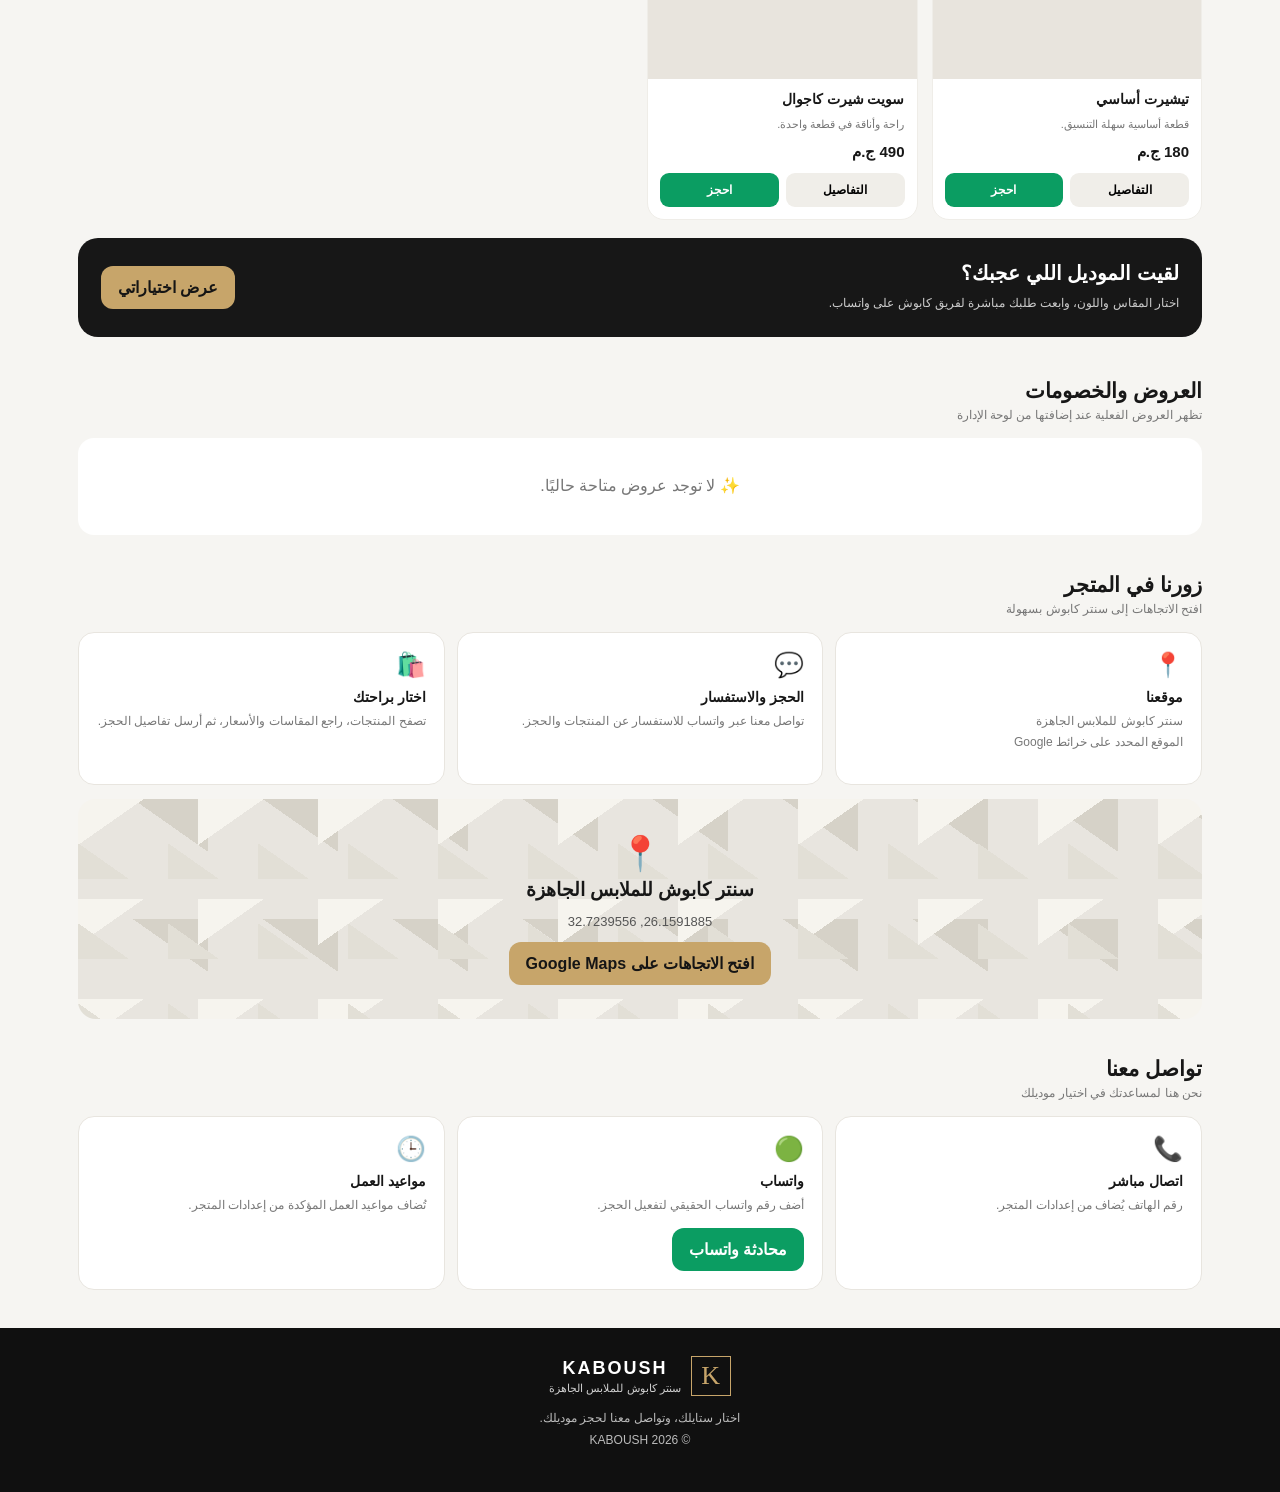
==== commit 6dbc3660: "Add files via upload" ====
--- a/index.html
+++ b/index.html
@@ -8,95 +8,97 @@
   <title>KABOUSH | سنتر كابوش</title>
   <link rel="manifest" href="manifest.json">
   <link rel="stylesheet" href="styles.css">
+  <link rel="stylesheet" href="offers.css">
 </head>
 <body>
   <header class="topbar">
     <a class="brand" href="#home" aria-label="الصفحة الرئيسية">
-      <span class="brand-mark">K</span>
-      <span><strong>KABOUSH</strong><small>سنتر كابوش للملابس الجاهزة</small></span>
+      <span class="brand-mark" id="brandMark">K</span>
+      <span><strong id="headerStoreName">KABOUSH</strong><small id="headerTagline">سنتر كابوش للملابس الجاهزة</small></span>
     </a>
     <div class="top-actions">
       <button class="icon-button" id="cartTop" aria-label="قائمة الحجز">🛍️ <span id="cartCount">0</span></button>
-      <a class="icon-button" href="#contact" aria-label="تواصل معنا">☎</a>
+      <a class="icon-button" id="headerContactLink" href="#contact" aria-label="تواصل معنا">☎</a>
     </div>
   </header>
   <div class="cloud-status hidden" id="cloudStatus" role="status"></div>
 
   <main id="home" class="app-shell">
-    <section class="hero">
+    <section class="hero" id="heroSection">
       <div class="hero-copy">
-        <p class="eyebrow">KABOUSH · NEW SEASON</p>
-        <h1>ستايلك مش رفاهية،<br>ده شخصية.</h1>
-        <p>اكتشف الموديلات، اختار اللي يناسبك، واحجز بسهولة من خلال واتساب.</p>
-        <a class="button button-gold" href="#products">تصفح المنتجات <span>←</span></a>
+        <p class="eyebrow" id="heroEyebrow">KABOUSH · NEW SEASON</p>
+        <h1 id="heroTitle">ستايلك مش رفاهية،<br>ده شخصية.</h1>
+        <p id="heroDescription">اكتشف الموديلات، اختار اللي يناسبك، واحجز بسهولة من خلال واتساب.</p>
+        <a class="button button-gold" id="heroButton" href="#products">تصفح المنتجات <span>←</span></a>
       </div>
     </section>
 
-    <form class="search-bar" id="searchForm">
+    <form class="search-bar" id="searchForm" role="search">
       <input id="searchInput" type="search" placeholder="ابحث عن منتج أو كود..." aria-label="ابحث عن منتج">
-      <button class="button button-dark" type="submit">بحث</button>
+      <button class="button button-dark" id="searchButton" type="submit">بحث</button>
     </form>
 
-    <section class="section">
+    <section class="section" id="categoriesSection">
       <div class="section-heading">
-        <div><h2>تسوق حسب القسم</h2><p>اختار القسم وابدأ اكتشاف ستايلك</p></div>
+        <div><h2 id="categoryTitle">تسوق حسب القسم</h2><p id="categoryDescription">اختار القسم وابدأ اكتشاف ستايلك</p></div>
       </div>
       <div id="categoryChips" class="chips"></div>
     </section>
 
     <section class="section" id="products">
       <div class="section-heading">
-        <div><h2 id="productHeading">اختيارات كابوش</h2><p>تفاصيل واضحة وحجز سهل</p></div>
+        <div><h2 id="productHeading">اختيارات كابوش</h2><p id="productDescription">تفاصيل واضحة وحجز سهل</p></div>
         <button class="button button-light" id="showAll">عرض الكل</button>
       </div>
       <div id="productGrid" class="product-grid"></div>
     </section>
 
-    <section class="callout">
-      <div><h2>لقيت الموديل اللي عجبك؟</h2><p>اختار المقاس واللون، وابعت طلبك مباشرة لفريق كابوش على واتساب.</p></div>
+    <section class="callout" id="calloutSection">
+      <div><h2 id="calloutTitle">لقيت الموديل اللي عجبك؟</h2><p id="calloutDescription">اختار المقاس واللون، وابعت طلبك مباشرة لفريق كابوش على واتساب.</p></div>
       <button class="button button-gold" id="openCartCallout">عرض اختياراتي</button>
     </section>
 
     <section class="section" id="offers">
-      <div class="section-heading"><div><h2>العروض والخصومات</h2><p>تظهر العروض الفعلية عند إضافتها من لوحة الإدارة</p></div></div>
-      <div class="empty-state">✨ سيتم عرض العروض المتاحة هنا بعد إضافتها من لوحة الإدارة.</div>
+      <div class="section-heading"><div><h2 id="offerSectionTitle">العروض والخصومات</h2><p id="offerSectionDescription">تظهر العروض الفعلية عند إضافتها من لوحة الإدارة</p></div></div>
+      <div id="offerList" class="offer-grid"></div>
     </section>
 
     <section class="section" id="location">
-      <div class="section-heading"><div><h2>زورنا في المتجر</h2><p>افتح الاتجاهات إلى سنتر كابوش بسهولة</p></div></div>
+      <div class="section-heading"><div><h2 id="locationTitle">زورنا في المتجر</h2><p id="locationDescription">افتح الاتجاهات إلى سنتر كابوش بسهولة</p></div></div>
       <div class="info-grid">
-        <article class="info-card"><span class="info-icon">📍</span><h3>موقعنا</h3><p>سنتر كابوش للملابس الجاهزة<br>الموقع المحدد على خرائط Google</p></article>
-        <article class="info-card"><span class="info-icon">💬</span><h3>الحجز والاستفسار</h3><p>تواصل معنا عبر واتساب للاستفسار عن المنتجات والحجز.</p></article>
-        <article class="info-card"><span class="info-icon">🛍️</span><h3>اختار براحتك</h3><p>تصفح المنتجات، راجع المقاسات والأسعار، ثم أرسل تفاصيل الحجز.</p></article>
+        <article class="info-card"><span class="info-icon">📍</span><h3 id="locationCardTitle">موقعنا</h3><p id="locationCardDescription">سنتر كابوش للملابس الجاهزة<br>الموقع المحدد على خرائط Google</p></article>
+        <article class="info-card"><span class="info-icon">💬</span><h3 id="bookingCardTitle">الحجز والاستفسار</h3><p id="bookingCardDescription">تواصل معنا عبر واتساب للاستفسار عن المنتجات والحجز.</p></article>
+        <article class="info-card"><span class="info-icon">🛍️</span><h3 id="shoppingCardTitle">اختار براحتك</h3><p id="shoppingCardDescription">تصفح المنتجات، راجع المقاسات والأسعار، ثم أرسل تفاصيل الحجز.</p></article>
       </div>
       <div class="map-card">
-        <div><span class="map-pin">📍</span><h3>سنتر كابوش للملابس الجاهزة</h3><p>26.1591885, 32.7239556</p>
-        <a class="button button-gold" target="_blank" rel="noopener" href="https://www.google.com/maps/dir/?api=1&destination=26.1591885,32.7239556">افتح الاتجاهات على Google Maps ↗</a></div>
+        <div><span class="map-pin">📍</span><h3 id="mapTitle">سنتر كابوش للملابس الجاهزة</h3><p id="mapCoordinates">26.1591885, 32.7239556</p>
+        <a class="button button-gold" id="mapButton" target="_blank" rel="noopener" href="https://www.google.com/maps/dir/?api=1&destination=26.1591885,32.7239556">افتح الاتجاهات على Google Maps ↗</a></div>
       </div>
     </section>
 
     <section class="section" id="contact">
-      <div class="section-heading"><div><h2>تواصل معنا</h2><p>نحن هنا لمساعدتك في اختيار موديلك</p></div></div>
+      <div class="section-heading"><div><h2 id="contactTitle">تواصل معنا</h2><p id="contactDescription">نحن هنا لمساعدتك في اختيار موديلك</p></div></div>
       <div class="info-grid">
-        <article class="info-card"><span class="info-icon">📞</span><h3>اتصال مباشر</h3><p id="phoneText">رقم الهاتف يُضاف من إعدادات المتجر.</p><a id="phoneLink" class="button button-light hidden" href="#">اتصل الآن</a></article>
-        <article class="info-card"><span class="info-icon">🟢</span><h3>واتساب</h3><p id="whatsappText">أضف رقم واتساب الحقيقي لتفعيل الحجز.</p><button class="button button-green" id="contactWhatsApp">محادثة واتساب</button></article>
-        <article class="info-card"><span class="info-icon">🕒</span><h3>مواعيد العمل</h3><p id="hoursText">تُضاف مواعيد العمل المؤكدة من إعدادات المتجر.</p></article>
+        <article class="info-card"><span class="info-icon">📞</span><h3 id="phoneCardTitle">اتصال مباشر</h3><p id="phoneText">رقم الهاتف يُضاف من إعدادات المتجر.</p><a id="phoneLink" class="button button-light hidden" href="#">اتصل الآن</a></article>
+        <article class="info-card"><span class="info-icon">🟢</span><h3 id="whatsappCardTitle">واتساب</h3><p id="whatsappText">أضف رقم واتساب الحقيقي لتفعيل الحجز.</p><button class="button button-green" id="contactWhatsApp">محادثة واتساب</button></article>
+        <article class="info-card"><span class="info-icon">🕒</span><h3 id="hoursCardTitle">مواعيد العمل</h3><p id="hoursText">تُضاف مواعيد العمل المؤكدة من إعدادات المتجر.</p></article>
       </div>
     </section>
 
+    <div id="customSections"></div>
   </main>
 
   <footer class="footer">
-    <div class="brand footer-brand"><span class="brand-mark">K</span><span><strong>KABOUSH</strong><small>سنتر كابوش للملابس الجاهزة</small></span></div>
-    <p>اختار ستايلك، وتواصل معنا لحجز موديلك.<br>© <span id="year"></span> KABOUSH</p>
+    <div class="brand footer-brand"><span class="brand-mark">K</span><span><strong id="footerStoreName">KABOUSH</strong><small id="footerTagline">سنتر كابوش للملابس الجاهزة</small></span></div>
+    <p><span id="footerDescription">اختار ستايلك، وتواصل معنا لحجز موديلك.</span><br>© <span id="year"></span> <span id="footerCopyrightName">KABOUSH</span></p>
   </footer>
 
   <nav class="bottom-nav" aria-label="التنقل الرئيسي">
-    <a class="nav-item active" href="#home"><span>⌂</span>الرئيسية</a>
-    <a class="nav-item" href="#products"><span>▦</span>المنتجات</a>
-    <a class="nav-item" href="#offers"><span>％</span>العروض</a>
-    <button class="nav-item" id="cartNav"><span>♡</span>اختياراتي</button>
-    <a class="nav-item" href="#location"><span>⌖</span>موقعنا</a>
+    <a class="nav-item active" href="#home"><span>⌂</span><span id="navHomeLabel">الرئيسية</span></a>
+    <a class="nav-item" href="#products"><span>▦</span><span id="navProductsLabel">المنتجات</span></a>
+    <a class="nav-item" href="#offers"><span>％</span><span id="navOffersLabel">العروض</span></a>
+    <button class="nav-item" id="cartNav"><span>♡</span><span id="navCartLabel">اختياراتي</span></button>
+    <a class="nav-item" href="#location"><span>⌖</span><span id="navLocationLabel">موقعنا</span></a>
   </nav>
 
   <div class="modal-backdrop" id="modalBackdrop" role="dialog" aria-modal="true" aria-labelledby="modalTitle">
@@ -107,8 +109,11 @@
   </div>
   <div id="toast" class="toast" role="status"></div>
   <script src="https://www.gstatic.com/firebasejs/10.14.1/firebase-app-compat.js"></script>
+  <script src="https://www.gstatic.com/firebasejs/10.14.1/firebase-auth-compat.js"></script>
   <script src="https://www.gstatic.com/firebasejs/10.14.1/firebase-firestore-compat.js"></script>
+  <script src="https://www.gstatic.com/firebasejs/10.14.1/firebase-storage-compat.js"></script>
   <script src="firebase-config.js"></script>
+  <script src="site-content.js"></script>
   <script src="firebase-store.js"></script>
   <script src="catalog.js"></script>
   <script src="app.js"></script>
--- a/offers.css
+++ b/offers.css
@@ -0,0 +1,13 @@
+.offer-grid{display:grid;grid-template-columns:repeat(auto-fit,minmax(230px,1fr));gap:12px}
+.offer-card{padding:18px;border:1px solid var(--line);border-radius:14px;background:#fff}
+.offer-card-heading{display:flex;align-items:center;justify-content:space-between;gap:10px}
+.offer-card h3{margin:0;font-size:17px}
+.offer-card p{margin:12px 0;color:var(--muted);font-size:14px;line-height:1.8}
+.offer-card small{color:var(--muted)}
+.offer-discount{flex:none;padding:6px 9px;border-radius:20px;background:#fbf0dc;color:#805c20;font-size:12px;font-weight:bold}
+.admin-offer-list{display:grid;gap:9px;margin-top:16px}
+.admin-offer{display:flex;align-items:center;justify-content:space-between;gap:12px;padding:12px;border:1px solid var(--line);border-radius:12px}
+.admin-offer-info{display:grid;gap:5px;min-width:0}
+.admin-offer-info span,.admin-offer-info small{color:var(--muted);font-size:12px;line-height:1.7}
+.admin-offer .button{flex:none;padding:9px 11px;font-size:12px}
+@media(max-width:600px){.admin-offer{align-items:flex-start;flex-direction:column}.admin-offer .button{width:100%}}
